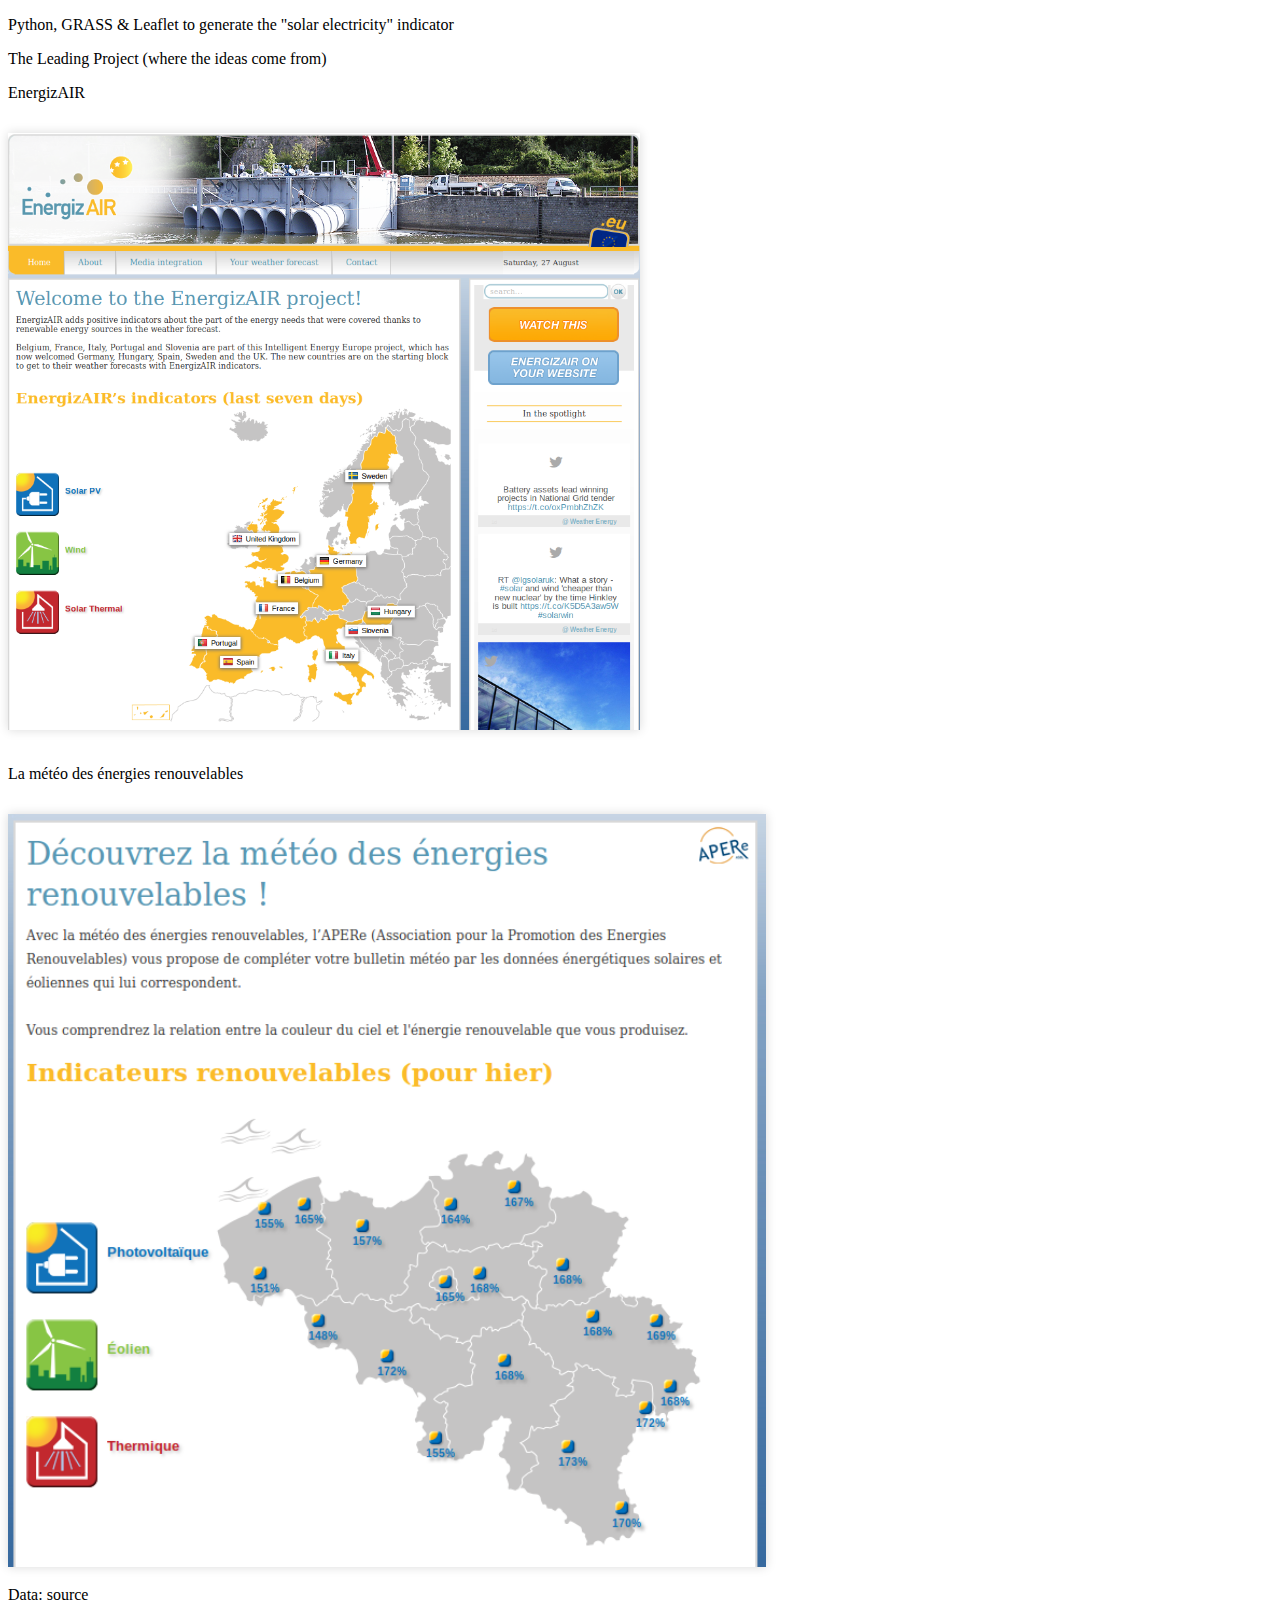
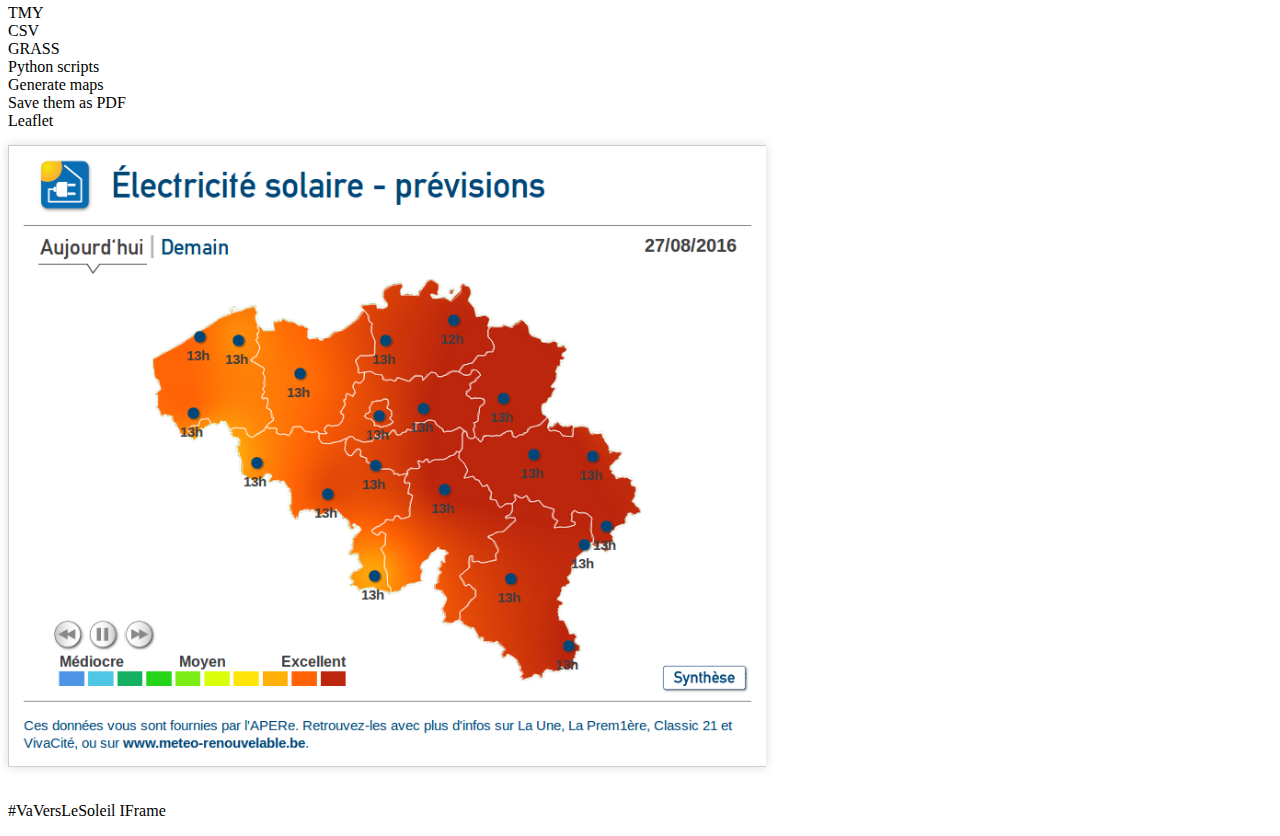
==== FOSS4G-2016/index.html @ bae169fc "first track draft" ====
<!doctype html>
<html>
	<head>
		<meta charset="utf-8">
		<meta name="viewport" content="width=device-width, initial-scale=1.0, maximum-scale=1.0, user-scalable=no">

		<title>FOSS4G 2016</title>

		<link rel="stylesheet" href="../../css/reveal.css">
		<link rel="stylesheet" href="../../css/theme/beige.css">

		<!-- Theme used for syntax highlighting of code -->
		<link rel="stylesheet" href="../../lib/css/zenburn.css">
		
		<!-- Openjph style customisations -->
		<link rel="stylesheet" href="../css/main.css">

		<!-- Printing and PDF exports -->
		<script>
			var link = document.createElement( 'link' );
			link.rel = 'stylesheet';
			link.type = 'text/css';
			link.href = window.location.search.match( /print-pdf/gi ) ? '../../css/print/pdf.css' : '../../css/print/paper.css';
			document.getElementsByTagName( 'head' )[0].appendChild( link );
		</script>
	</head>
	<body>
		<div class="reveal">
			<div class="slides">
				<section>
					<p>Python, GRASS & Leaflet to generate the "solar electricity" indicator</p>
				</section>
				<section>
					<section>
						The Leading Project (where the ideas come from)
					</section>					
					<section>
						<p>EnergizAIR</p>
						<a href="http://www.energizair.eu/" target="_blank">
							<img width="50%" height="50%" src="../images/energizair.png" alt="Iframe">
						</a>
					</section>
					<section>
						<p>La météo des énergies renouvelables</p>
						<a href="http://www.meteo-renouvelable.be/" target="_blank">
							<img width="60%" height="60%" src="../images/meteoapere.png" alt="Iframe">
						</a>						
					</section>					
				</section>
				<section>
					<section>
						Data: source
					</section>
					<section>
						TMY
					</section>
					<section>
						CSV
					</section>
				</section>
				<section>
					GRASS
				</section>
				<section>
					<section>
						Python scripts
					</section>
					<section>
						Generate maps
					</section>
					<section>
						Save them as PDF
					</section>
				</section>
				<section>
					<section>
						Leaflet
					</section>
					<section>					
						<a href="http://tools.apere.org/iframes/pv_forecast_be_05.html" target="_blank">
							<img width="60%" height="60%" src="../images/iframe_2016-08-27.png" alt="Iframe">
						</a>						
						<p>#VaVersLeSoleil IFrame</p>
					</section>
				</section>
				<section data-markdown="example.md"  
								 data-separator="^\n\n\n"  
								 data-separator-vertical="^\n\n"  
								 data-separator-notes="^Note:"  
								 data-charset="utf-8"
								 style="text-align: left;">
				</section>
				<section data-markdown="the_end.md"  
								 data-separator="^\n\n\n"  
								 data-separator-vertical="^\n\n"  
								 data-separator-notes="^Note:"  
								 data-charset="utf-8"
								 style="text-align: center;">
				</section>
			</div>
		</div>

		<script src="../../lib/js/head.min.js"></script>
		<script src="../../js/reveal.js"></script>

		<script>
			// More info https://github.com/hakimel/reveal.js#configuration
			Reveal.initialize({
				history: true,

				// More info https://github.com/hakimel/reveal.js#dependencies
				dependencies: [
					{ src: '../../plugin/markdown/marked.js' },
					{ src: '../../plugin/markdown/markdown.js' },
					{ src: '../../plugin/notes/notes.js', async: true },
					{ src: '../../plugin/highlight/highlight.js', async: true, callback: function() { hljs.initHighlightingOnLoad(); } }
				]
			});
		</script>
	</body>
</html>
---- css/main.css ----
.reveal section img{margin:15px 0;background:none;border:none;box-shadow:0 0 10px rgba(0,0,0,0.15)}
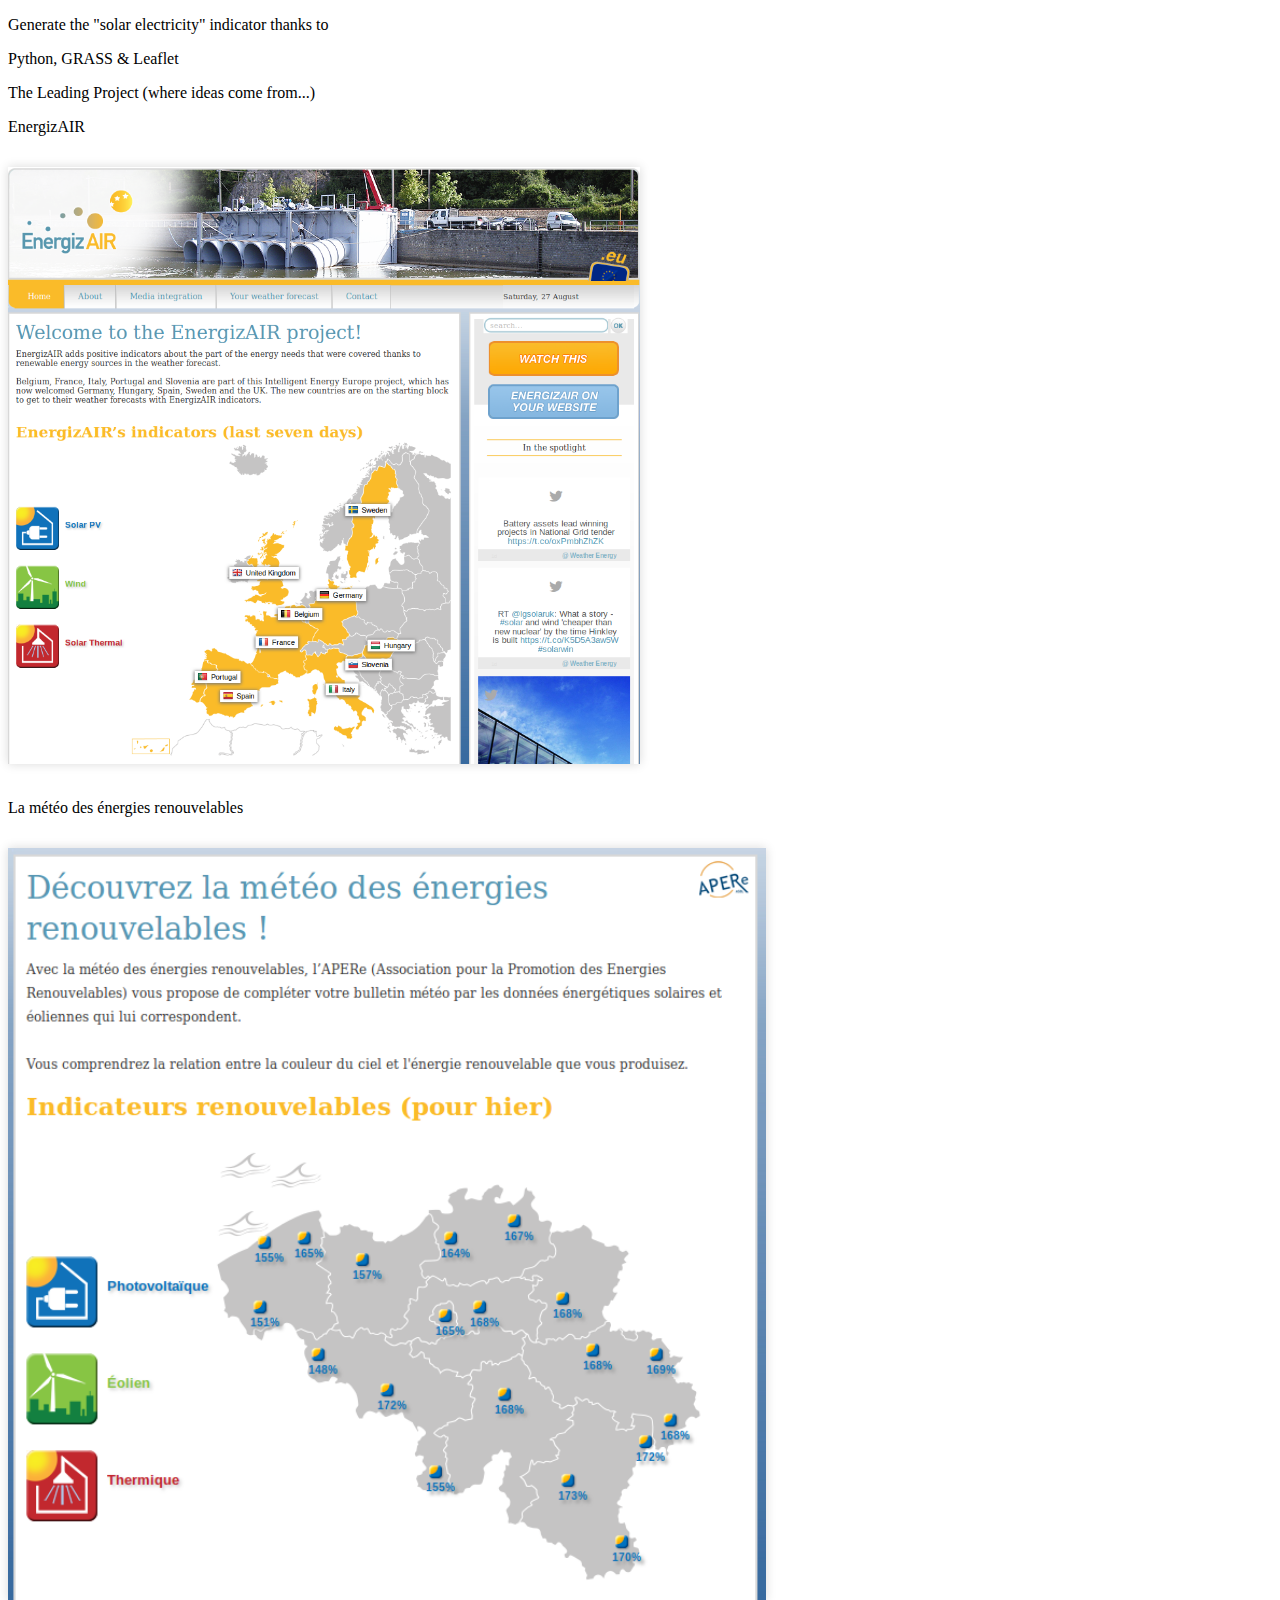
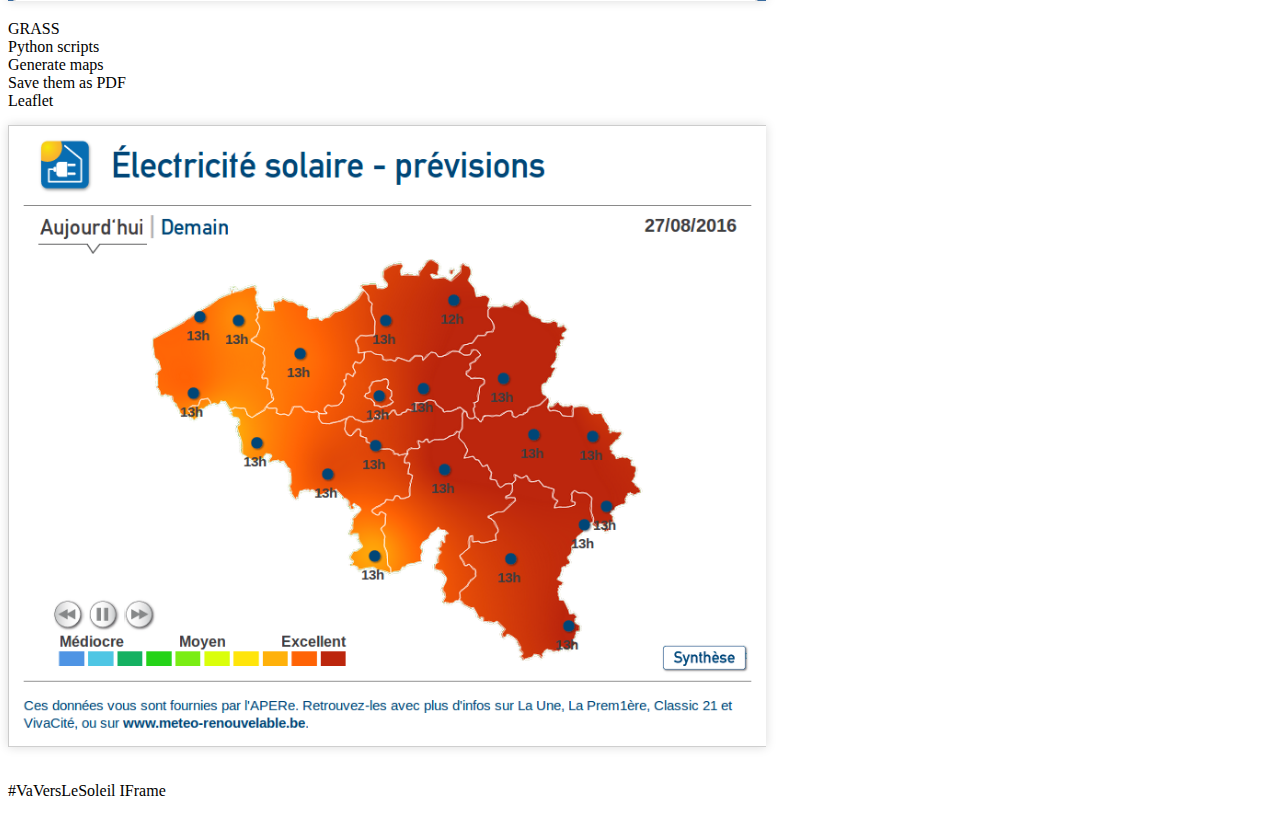
==== commit c8de0ed2: "started data sources" ====
--- a/FOSS4G-2016/index.html
+++ b/FOSS4G-2016/index.html
@@ -27,12 +27,13 @@
 	<body>
 		<div class="reveal">
 			<div class="slides">
-				<section>
-					<p>Python, GRASS & Leaflet to generate the "solar electricity" indicator</p>
+				<section>					
+					<p>Generate the "solar electricity" indicator thanks to</p>
+					<p>Python, GRASS & Leaflet</p>
 				</section>
 				<section>
 					<section>
-						The Leading Project (where the ideas come from)
+						<p>The Leading Project (where ideas come from...)</p>
 					</section>					
 					<section>
 						<p>EnergizAIR</p>
@@ -47,16 +48,12 @@
 						</a>						
 					</section>					
 				</section>
-				<section>
-					<section>
-						Data: source
-					</section>
-					<section>
-						TMY
-					</section>
-					<section>
-						CSV
-					</section>
+				<section data-markdown="data_sources.md"  
+								 data-separator="^\n\n\n"  
+								 data-separator-vertical="^\n\n"  
+								 data-separator-notes="^Note:"  
+								 data-charset="utf-8"
+								 style="text-align: center;">
 				</section>
 				<section>
 					GRASS
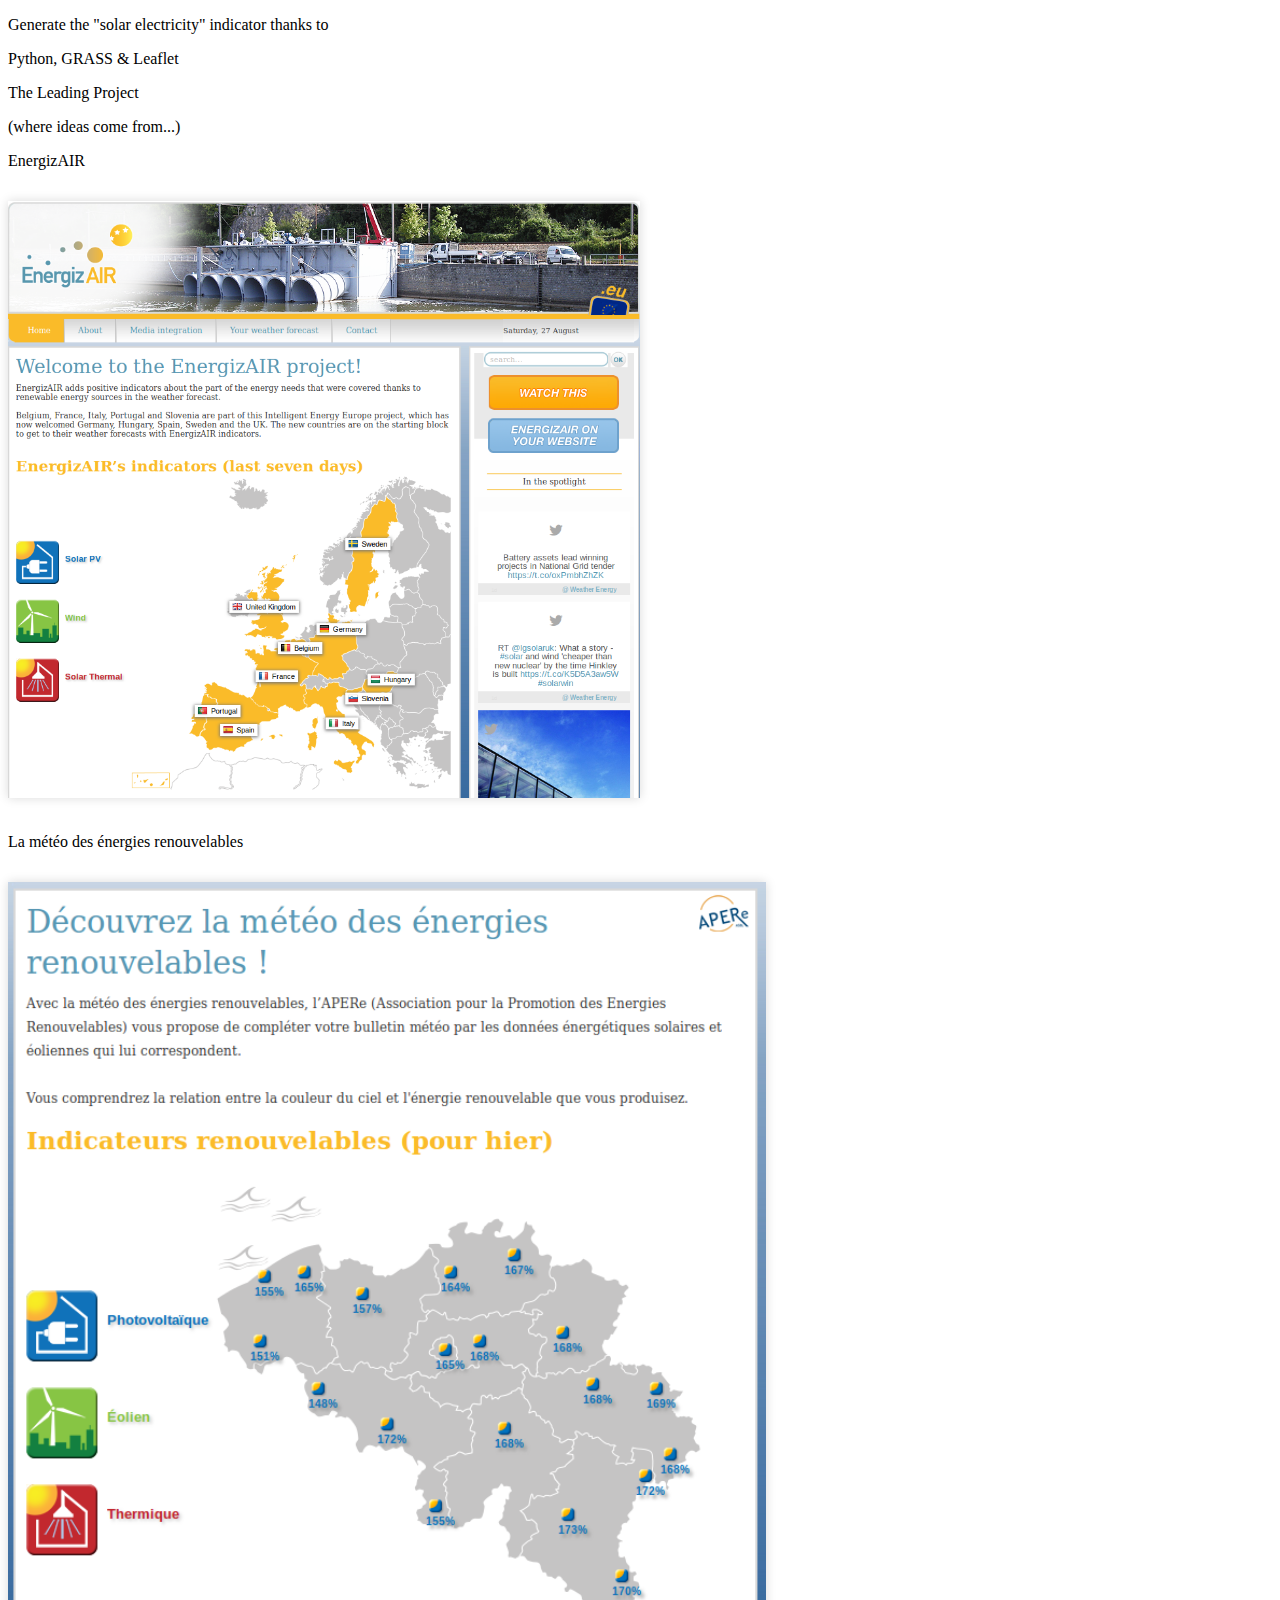
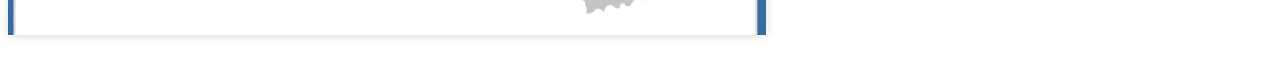
==== commit 4739a08d: "improving the schema" ====
--- a/FOSS4G-2016/index.html
+++ b/FOSS4G-2016/index.html
@@ -33,7 +33,7 @@
 				</section>
 				<section>
 					<section>
-						<p>The Leading Project (where ideas come from...)</p>
+						<p>The Leading Project</p><p>(where ideas come from...)</p>
 					</section>					
 					<section>
 						<p>EnergizAIR</p>
@@ -55,37 +55,26 @@
 								 data-charset="utf-8"
 								 style="text-align: center;">
 				</section>
-				<section>
-					GRASS
-				</section>
-				<section>
-					<section>
-						Python scripts
-					</section>
-					<section>
-						Generate maps
-					</section>
-					<section>
-						Save them as PDF
-					</section>
-				</section>
-				<section>
-					<section>
-						Leaflet
-					</section>
-					<section>					
-						<a href="http://tools.apere.org/iframes/pv_forecast_be_05.html" target="_blank">
-							<img width="60%" height="60%" src="../images/iframe_2016-08-27.png" alt="Iframe">
-						</a>						
-						<p>#VaVersLeSoleil IFrame</p>
-					</section>
-				</section>
-				<section data-markdown="example.md"  
+				<section data-markdown="grass.md"  
 								 data-separator="^\n\n\n"  
 								 data-separator-vertical="^\n\n"  
 								 data-separator-notes="^Note:"  
 								 data-charset="utf-8"
-								 style="text-align: left;">
+								 style="text-align: center;">
+				</section>
+				<section data-markdown="python_scripts.md"  
+								 data-separator="^\n\n\n"  
+								 data-separator-vertical="^\n\n"  
+								 data-separator-notes="^Note:"  
+								 data-charset="utf-8"
+								 style="text-align: center;">
+				</section>
+				<section data-markdown="leaflet.md"  
+								 data-separator="^\n\n\n"  
+								 data-separator-vertical="^\n\n"  
+								 data-separator-notes="^Note:"  
+								 data-charset="utf-8"
+								 style="text-align: center;">
 				</section>
 				<section data-markdown="the_end.md"  
 								 data-separator="^\n\n\n"  
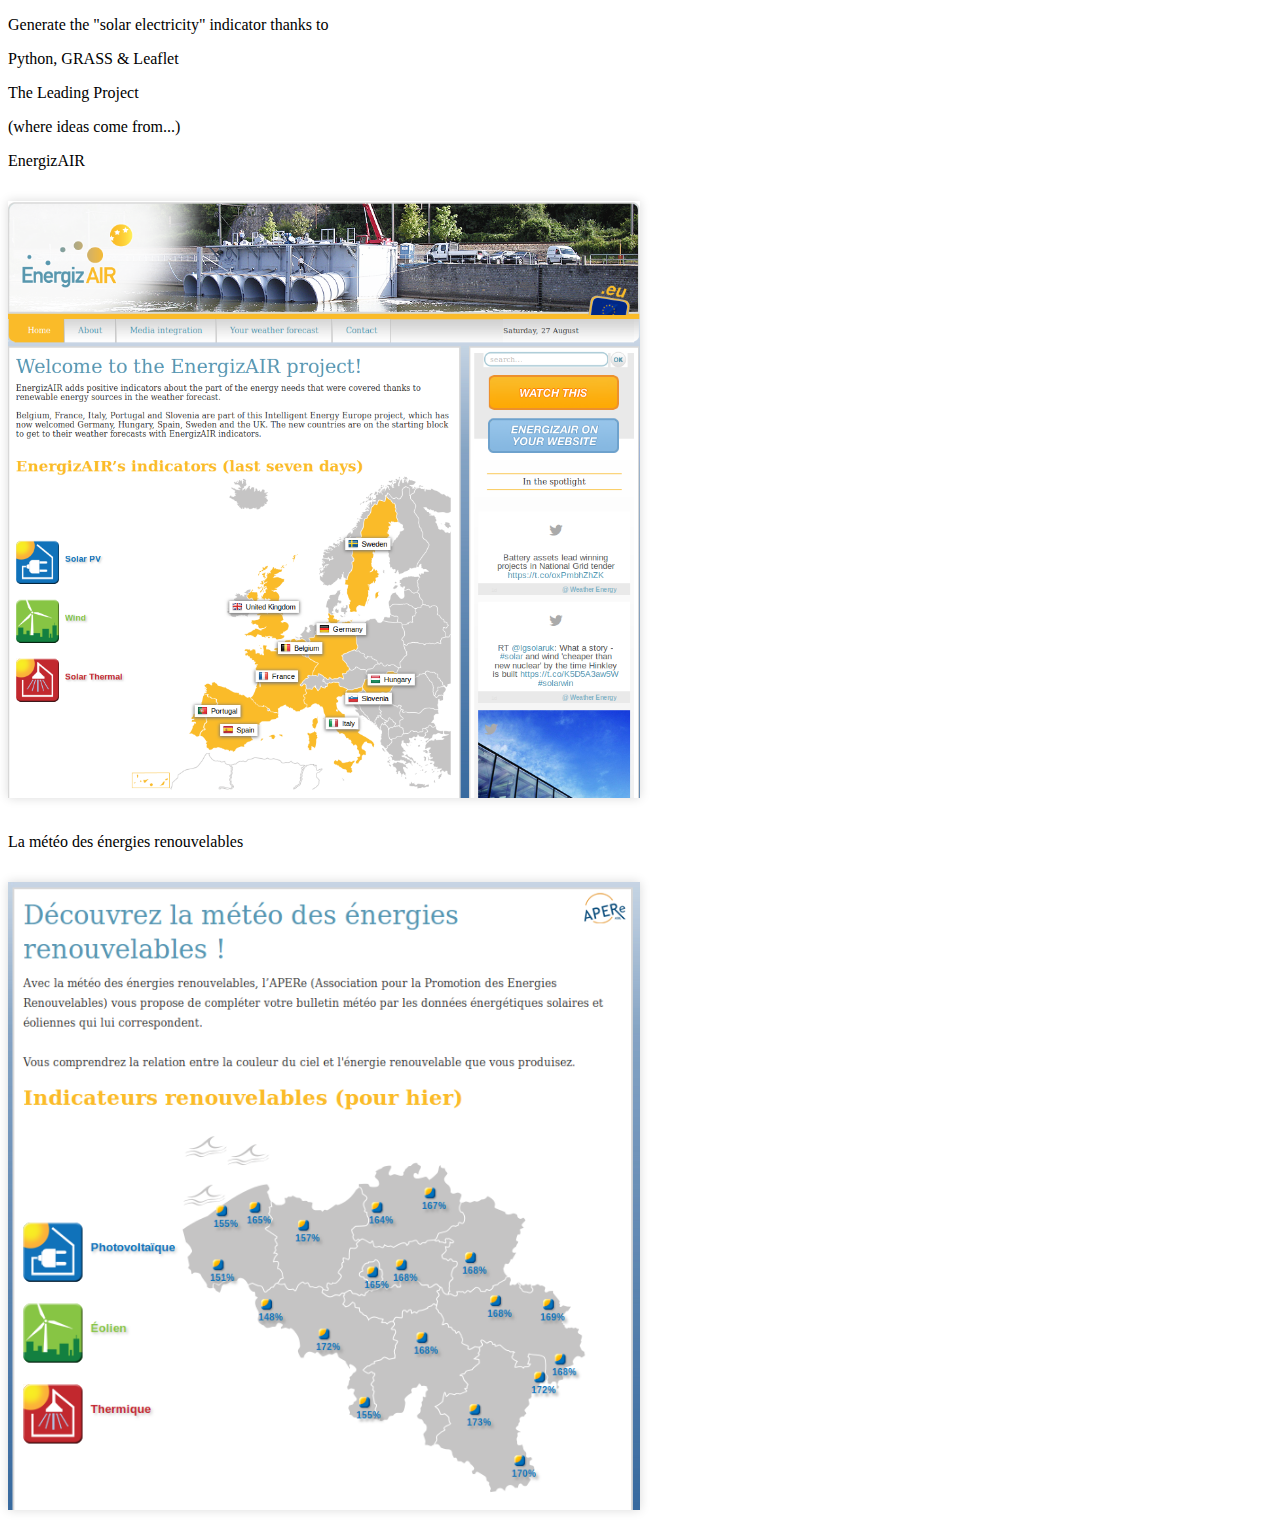
==== commit 8661c9d5: "one step further" ====
--- a/FOSS4G-2016/index.html
+++ b/FOSS4G-2016/index.html
@@ -32,22 +32,20 @@
 					<p>Python, GRASS & Leaflet</p>
 				</section>
 				<section>
-					<section>
-						<p>The Leading Project</p><p>(where ideas come from...)</p>
-					</section>					
-					<section>
-						<p>EnergizAIR</p>
-						<a href="http://www.energizair.eu/" target="_blank">
-							<img width="50%" height="50%" src="../images/energizair.png" alt="Iframe">
-						</a>
-					</section>
-					<section>
-						<p>La météo des énergies renouvelables</p>
-						<a href="http://www.meteo-renouvelable.be/" target="_blank">
-							<img width="60%" height="60%" src="../images/meteoapere.png" alt="Iframe">
-						</a>						
-					</section>					
+					<p>The Leading Project</p><p>(where ideas come from...)</p>
+				</section>					
+				<section>
+					<p>EnergizAIR</p>
+					<a href="http://www.energizair.eu/" target="_blank">
+						<img width="50%" height="50%" src="../images/energizair.png" alt="Iframe">
+					</a>
 				</section>
+				<section>
+					<p>La météo des énergies renouvelables</p>
+					<a href="http://www.meteo-renouvelable.be/" target="_blank">
+						<img width="50%" height="50%" src="../images/meteoapere.png" alt="Iframe">
+					</a>						
+				</section>					
 				<section data-markdown="data_sources.md"  
 								 data-separator="^\n\n\n"  
 								 data-separator-vertical="^\n\n"  
@@ -56,6 +54,13 @@
 								 style="text-align: center;">
 				</section>
 				<section data-markdown="grass.md"  
+								 data-separator="^\n\n\n"  
+								 data-separator-vertical="^\n\n"  
+								 data-separator-notes="^Note:"  
+								 data-charset="utf-8"
+								 style="text-align: center;">
+				</section>
+				<section data-markdown="tmy_data.md"  
 								 data-separator="^\n\n\n"  
 								 data-separator-vertical="^\n\n"  
 								 data-separator-notes="^Note:"  
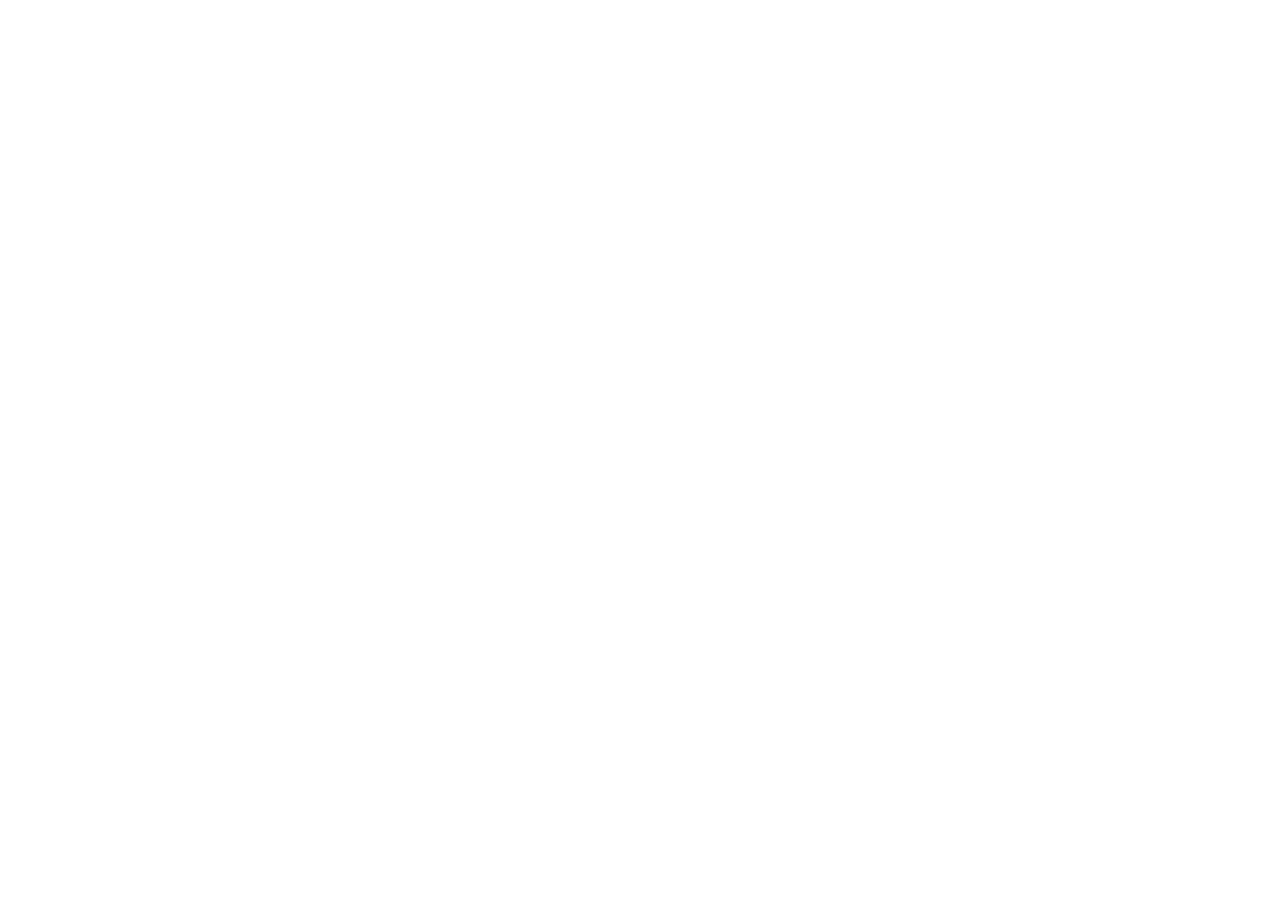
==== commit a9d7fc1e: "presentation RC 1" ====
--- a/FOSS4G-2016/index.html
+++ b/FOSS4G-2016/index.html
@@ -27,25 +27,20 @@
 	<body>
 		<div class="reveal">
 			<div class="slides">
-				<section>					
-					<p>Generate the "solar electricity" indicator thanks to</p>
-					<p>Python, GRASS & Leaflet</p>
+				<section data-markdown="intro.md"  
+								 data-separator="^\n\n\n"  
+								 data-separator-vertical="^\n\n"  
+								 data-separator-notes="^Note:"  
+								 data-charset="utf-8"
+								 style="text-align: center;">
 				</section>
-				<section>
-					<p>The Leading Project</p><p>(where ideas come from...)</p>
-				</section>					
-				<section>
-					<p>EnergizAIR</p>
-					<a href="http://www.energizair.eu/" target="_blank">
-						<img width="50%" height="50%" src="../images/energizair.png" alt="Iframe">
-					</a>
-				</section>
-				<section>
-					<p>La météo des énergies renouvelables</p>
-					<a href="http://www.meteo-renouvelable.be/" target="_blank">
-						<img width="50%" height="50%" src="../images/meteoapere.png" alt="Iframe">
-					</a>						
-				</section>					
+				<section data-markdown="lead_project.md"  
+								 data-separator="^\n\n\n"  
+								 data-separator-vertical="^\n\n"  
+								 data-separator-notes="^Note:"  
+								 data-charset="utf-8"
+								 style="text-align: center;">
+				</section>				
 				<section data-markdown="data_sources.md"  
 								 data-separator="^\n\n\n"  
 								 data-separator-vertical="^\n\n"  
